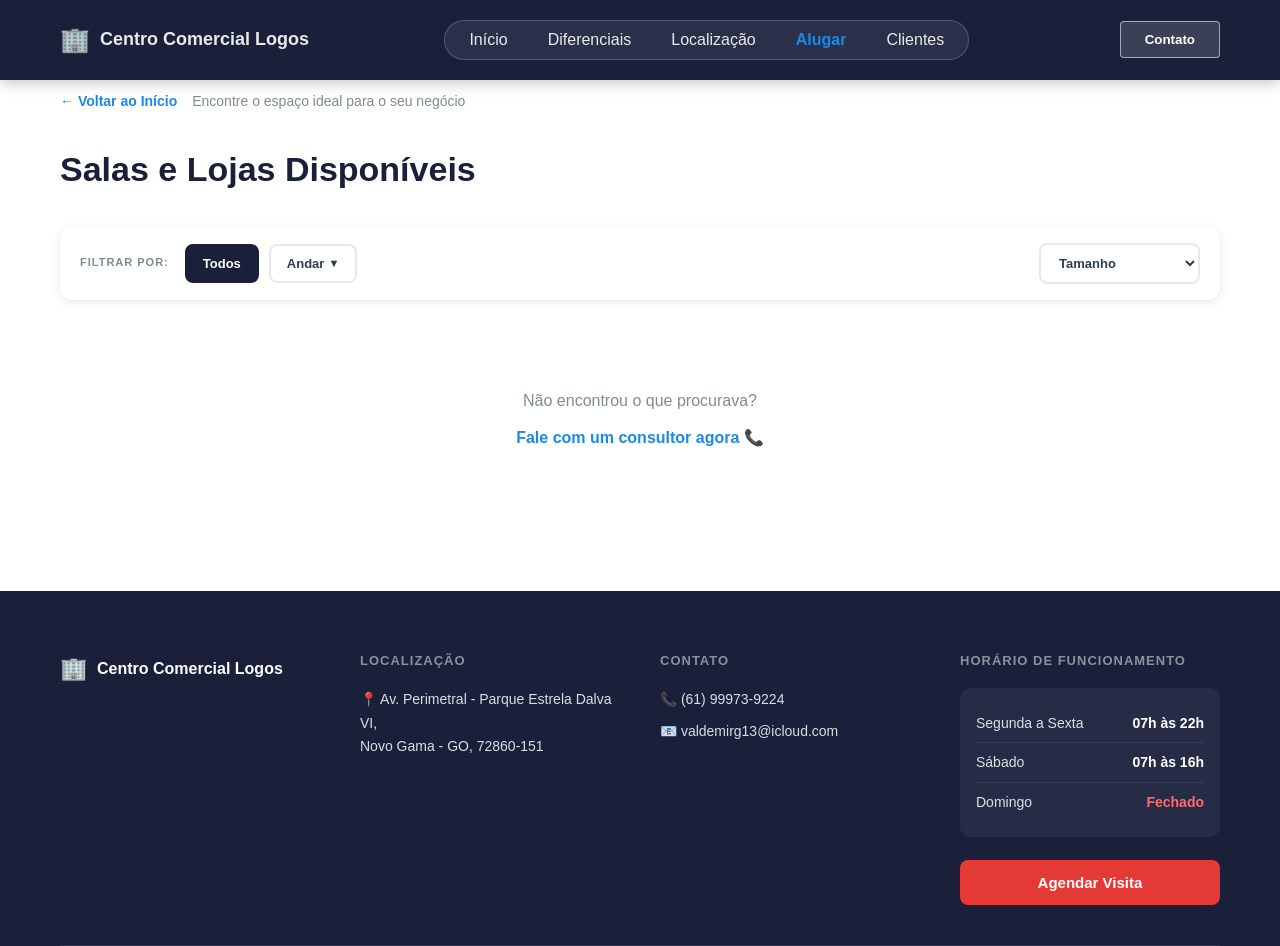
==== detalhes.html @ 190ef2c9 "Reestrutura repo para raiz, seguranca admin e deploy pipeline - Move site/ para raiz (compativel com" ====
<!DOCTYPE html>
<html lang="pt-BR">
<head>
    <meta charset="UTF-8">
    <meta name="viewport" content="width=device-width, initial-scale=1.0">
    <title>Centro Comercial Logos - Detalhes da Sala</title>
    <link rel="icon" href="favicon.svg" type="image/svg+xml">
    <link rel="alternate icon" href="favicon-32.png" type="image/png">
    <link rel="apple-touch-icon" href="favicon-180.png">
    <link rel="stylesheet" href="style-v2.css">
    <link rel="stylesheet" href="https://cdn.jsdelivr.net/npm/remixicon@3.5.0/fonts/remixicon.css" crossorigin="anonymous">
    <style>
    @media (max-width: 768px) {
        .header, .header.header-scrolled {
            background: #1A1F3A !important;
            box-shadow: 0 2px 12px rgba(0,0,0,.3) !important;
            padding: 13px 0 !important;
            backdrop-filter: none !important;
            -webkit-backdrop-filter: none !important;
        }
        .menu-toggle {
            -webkit-appearance: none !important;
            appearance: none !important;
            background: transparent !important;
            background-color: transparent !important;
            border: none !important;
            padding: 0 !important;
            outline: none !important;
            box-shadow: none !important;
        }
        .menu-toggle .bar { background-color: #fff !important; }
        .header .logo-text, .header .logo-icon, .header .admin-icon {
            color: #fff !important;
            text-shadow: none !important;
        }
        .nav .nav-list a { color: #2C3E50 !important; text-shadow: none !important; }
        .nav .mobile-nav-footer .btn-contato {
            background-color: #1A1F3A !important;
            border: none !important;
            color: #fff !important;
        }
    }
    </style>
</head>
<body class="page-salas">

    <header class="header">
        <div class="container">
            <div class="header-content">
                <a href="index.html" style="text-decoration:none;">
                    <div class="logo"><span class="logo-icon">🏢</span><span class="logo-text logo-desktop">Centro Comercial Logos</span>
                        <span class="logo-text logo-mobile">CCL</span></div>
                </a>
                <nav class="nav" id="nav-menu">
                    <div class="nav-pill">
                    <ul class="nav-list">
                        <li><a href="index.html">Início</a></li>
                        <li><a href="salas.html">Alugar</a></li>
                        <li><a href="clientes.html">Clientes</a></li>
                        <li class="mobile-only"><button class="btn-contato" onclick="abrirPopupContato()">Contato</button></li>
                    </ul>
                    </div>
                </nav>
                <div class="header-actions-mobile">
                    <a href="admin.php" class="admin-icon" title="Painel ADM"><i class="ri-user-line"></i></a>
                    <button class="btn-contato desktop-only" onclick="abrirPopupContato()">Contato</button>
                    <button class="menu-toggle" id="menu-toggle" aria-label="Abrir menu">
                        <span class="bar"></span><span class="bar"></span><span class="bar"></span>
                    </button>
                </div>
            </div>
        </div>
    </header>

    <div id="popup-contato" class="popup">
        <div class="popup-conteudo">
            <span class="fechar" onclick="fecharPopupContato()">&times;</span>
            <h2>Entre em Contato</h2>
            <p>Estamos à disposição para tirar suas dúvidas e agendar uma visita.</p>
            <div class="info-contato">
                <div class="item-contato">
                    <span class="icone">📞</span>
                    <div class="texto"><strong>Telefone</strong><span>(61) 99973-9224</span></div>
                </div>
                <div class="item-contato">
                    <span class="icone">✉️</span>
                    <div class="texto"><strong>E-mail</strong><span>valdemirg13@icloud.com</span></div>
                </div>
            </div>
        </div>
    </div>

    <section class="sala-detalhes">
        <div class="container">
            <a href="salas.html" class="sala-detalhes-voltar">← Voltar para Salas</a>

            <div class="sala-detalhes-container">
                <div class="sala-detalhes-header">
                    <!-- Galeria -->
                    <div class="sala-detalhes-galeria">
                        <div class="sala-detalhes-imagem-principal">
                            <img id="imagemPrincipal" src="fotos_predio/foto_predio_1.jpg" alt="Sala">
                        </div>
                        <div class="sala-detalhes-miniaturas">
                            <!-- Preenchido via JS -->
                        </div>
                    </div>

                    <!-- Info -->
                    <div class="sala-detalhes-info">
                        <h1 id="salaTitle">Carregando...</h1>
                        <span class="sala-detalhes-andar" id="salaAndar"></span>
                        <p class="sala-detalhes-descricao" id="salaDescricao"></p>
                        <div class="sala-detalhes-specs">
                            <!-- Preenchido via JS -->
                        </div>
                        <div class="sala-detalhes-cta">
                            <button class="btn btn-primary" onclick="abrirWhats()">💬 Falar no WhatsApp</button>
                        </div>
                    </div>
                </div>

                <!-- Sobre / Características / Facilidades -->
                <div class="sala-detalhes-bottom">
                    <h2>Sobre esta Sala</h2>
                    <p id="salaSobre" style="font-size:15px;color:#666;line-height:1.7;margin-bottom:30px;"></p>
                    <div class="sala-detalhes-grid">
                        <div>
                            <h3>Características Principais</h3>
                            <ul class="caracteristicas-lista">
                                <!-- Preenchido via JS -->
                            </ul>
                        </div>
                        <div>
                            <h3>Facilidades do Prédio</h3>
                            <ul class="facilidades-lista">
                                <!-- Preenchido via JS -->
                            </ul>
                        </div>
                    </div>
                </div>
            </div>
        </div>
    </section>

    <footer id="contato" class="footer">
        <div class="container">
            <div class="footer-content">
                <div class="footer-section">
                    <h3>🏢 Centro Comercial Logos</h3>
                    
                </div>
                <div class="footer-section">
                    <h4>Localização</h4>
                    <p>📍 Av. Perimetral - Parque Estrela Dalva VI, Novo Gama - GO, 72860-151</p>
                </div>
                <div class="footer-section">
                    <h4>Contato</h4>
                    <p>📞 (61) 99973-9224</p>
                    <p>📧 valdemirg13@icloud.com</p>
                </div>
                <div class="footer-section">
                    <h4>Horário de Funcionamento</h4>
                    <div class="horario-box">
                        <div class="horario-line"><span>Segunda a Sexta</span><span class="horario-time">07h às 22h</span></div>
                        <div class="horario-line"><span>Sábado</span><span class="horario-time">07h às 16h</span></div>
                        <div class="horario-line"><span>Domingo</span><span class="horario-time horario-closed">Fechado</span></div>
                    </div>
                    <button class="btn-fale-conosco" id="btnAgendarVisita">Agendar Visita</button>
                </div>
            </div>
            
            </div>
        </div>
    </footer>

    <div id="popup-agendar" class="popup">
        <div class="popup-conteudo">
            <span class="fechar" id="fecharPopup">&times;</span>
            <div class="agendar-header">
                <h2>📅 Agendar Visita</h2>
                <p>Escolha o melhor horário para conhecer nossas salas!</p>
            </div>
            <div class="horarios-disponiveis">
                <h3>Horários Disponíveis:</h3>
                <div class="horario-item"><strong>Segunda a Sexta:</strong> 12h às 14h</div>
                <div class="horario-item"><strong>Sábado:</strong> 8h às 17h</div>
                <div class="horario-item"><strong>Domingo:</strong> 8h às 18h</div>
            </div>
            <div class="agendar-whatsapp">
                <p>💬 Clique abaixo para agendar pelo WhatsApp:</p>
                <a href="https://wa.me/5561999739224?text=Olá!%20Gostaria%20de%20agendar%20uma%20visita%20ao%20Centro%20Comercial%20Logos." class="btn-whatsapp-agendar" target="_blank">
                    <span>📱 Agendar pelo WhatsApp</span>
                    <span>(61) 99973-9224</span>
                </a>
            </div>
            <div class="agendar-footer"><p>Nosso time irá confirmar o horário! 🏢</p></div>
        </div>
    </div>

    <!-- LIGHTBOX — visualização de imagem em tela cheia -->
    <div id="lightbox" class="lightbox" onclick="fecharLightbox(event)">
        <button class="lightbox-fechar" onclick="fecharLightbox()">&times;</button>
        <img id="lightbox-img" src="" alt="Imagem da sala">
    </div>

    <script src="detalhes-v2.js"></script>
</body>
</html>
---- style-v2.css ----
.sala-inativa-overlay {
    position: absolute;
    inset: 0;
    background: rgba(150,150,150,0.45);
    display: flex;
    align-items: center;
    justify-content: center;
    z-index: 2;
}

.badge-inativa {
    background: #757575;
    color: white;
    padding: 8px 20px;
    border-radius: 20px;
    font-weight: 800;
    font-size: 14px;
    letter-spacing: 1px;
}

@charset "UTF-8";

/* ===========================
   RESET E VARIÁVEIS
   =========================== */

* {
    margin: 0;
    padding: 0;
    box-sizing: border-box;
}

:root {
    --primary-color: rgb(30, 136, 229);
    --secondary-color: #1A1F3A;
    --light-bg: #F5F6FA;
    --text-dark: #2C3E50;
    --text-light: #7F8C8D;
    --border-color: #E8E8E8;
    --white: #FFFFFF;
    --shadow: 0 2px 10px rgba(0, 0, 0, 0.1);
    --shadow-lg: 0 10px 30px rgba(0, 0, 0, 0.15);
}

html { scroll-behavior: smooth; }

body {
    font-family: -apple-system, BlinkMacSystemFont, 'Segoe UI', Roboto, 'Helvetica Neue', Arial, sans-serif;
    color: var(--text-dark);
    background-color: var(--white);
    line-height: 1.6;
}

.container {
    max-width: 1200px;
    margin: 0 auto;
    padding: 0 20px;
}

/* ===========================
   HEADER / NAVEGAÇÃO
   =========================== */

.header {
    background-color: var(--white);
    padding: 20px 0;
    box-shadow: var(--shadow);
    position: sticky;
    top: 0;
    z-index: 200;
}

.header-content {
    display: flex;
    justify-content: space-between;
    align-items: center;
    position: relative;
}

.logo {
    display: flex;
    align-items: center;
    gap: 10px;
    font-weight: 700;
    font-size: 18px;
    color: var(--secondary-color);
}

.logo-icon { font-size: 24px; }

.nav-list {
    display: flex;
    list-style: none;
    gap: 40px;
    align-items: center;
}

.nav-list a {
    text-decoration: none;
    color: var(--text-dark);
    font-weight: 500;
    transition: color 0.3s ease;
}

.nav-list a:hover { color: var(--primary-color); }

.header-actions-mobile {
    display: flex;
    align-items: center;
    gap: 15px;
}

.admin-icon {
    color: var(--secondary-color);
    font-size: 22px;
    text-decoration: none;
    transition: color 0.3s;
}

.admin-icon:hover { color: var(--primary-color); }

.btn-contato {
    background-color: var(--secondary-color);
    color: var(--white);
    border: none;
    padding: 10px 24px;
    border-radius: 4px;
    cursor: pointer;
    font-weight: 600;
    transition: background-color 0.3s ease;
}

.btn-contato:hover { background-color: var(--primary-color); }

.menu-toggle, .mobile-only { display: none; }

/* ===========================
   MENU HAMBÚRGUER + OVERLAY
   =========================== */

.nav-overlay {
    display: none;
    position: fixed;
    top: 0;
    left: 0;
    width: 100%;
    height: 100%;
    background: rgba(0,0,0,0.5);
    z-index: 150;
}

.nav-overlay.active { display: block; }

/* ===========================
   RESPONSIVIDADE (MOBILE)
   =========================== */

@media (max-width: 768px) {
    .desktop-only { display: none !important; }
    .mobile-only { display: block; }

    .menu-toggle {
        display: flex;
        flex-direction: column;
        justify-content: space-between;
        width: 30px;
        height: 21px;
        background: transparent !important;
        background-color: transparent !important;
        border: none;
        cursor: pointer;
        z-index: 210;
        position: relative;
        -webkit-appearance: none;
        appearance: none;
        -webkit-tap-highlight-color: transparent;
        padding: 0;
        outline: none;
    }

    .menu-toggle .bar {
        width: 100%;
        height: 3px;
        background-color: #fff;
        border-radius: 10px;
        transition: all 0.3s ease;
        display: block;
    }

    .menu-toggle.active .bar:nth-child(1) { transform: translateY(9px) rotate(45deg); }
    .menu-toggle.active .bar:nth-child(2) { opacity: 0; }
    .menu-toggle.active .bar:nth-child(3) { transform: translateY(-9px) rotate(-45deg); }

    .nav {
        position: fixed;
        top: 0;
        right: -100%;
        width: 75%;
        max-width: 320px;
        height: 100vh;
        background-color: var(--white);
        box-shadow: -5px 0 15px rgba(0, 0, 0, 0.15);
        transition: right 0.3s ease;
        padding: 80px 30px 30px;
        z-index: 200;
        overflow-y: auto;
    }

    .nav.active { right: 0; }

    .nav-list {
        flex-direction: column;
        gap: 0;
        align-items: flex-start;
    }

    .nav-list li { width: 100%; }

    .nav-list a {
        font-size: 17px;
        display: block;
        padding: 14px 0;
        border-bottom: 1px solid var(--border-color);
        color: var(--text-dark);
    }

    .nav-list .btn-contato {
        width: 100%;
        margin-top: 20px;
        text-align: center;
    }
}

/* ===========================
   POPUP (CONTATO + AGENDAR)
   =========================== */

.popup {
    display: none;
    position: fixed;
    z-index: 9999;
    left: 0;
    top: 0;
    width: 100%;
    height: 100%;
    background-color: rgba(0,0,0,0.55);
    align-items: center;
    justify-content: center;
}

/* FIX CRÍTICO: .popup.active mostra o popup */
.popup.active {
    display: flex;
}

.popup-conteudo {
    background-color: white;
    padding: 35px;
    border-radius: 16px;
    width: 90%;
    max-width: 460px;
    box-shadow: 0 20px 60px rgba(0,0,0,0.25);
    position: relative;
    animation: popupSlideIn 0.3s ease-out;
}

@keyframes popupSlideIn {
    from { transform: translateY(-30px); opacity: 0; }
    to { transform: translateY(0); opacity: 1; }
}

.fechar {
    color: #aaa;
    position: absolute;
    right: 18px;
    top: 12px;
    font-size: 30px;
    cursor: pointer;
    line-height: 1;
    transition: color 0.2s;
}

.fechar:hover { color: #333; }

.popup-conteudo h2 {
    color: var(--secondary-color);
    margin-top: 0;
    margin-bottom: 10px;
    font-size: 22px;
    padding-right: 30px;
}

.popup-conteudo > p {
    color: #666;
    margin-bottom: 20px;
    line-height: 1.5;
    font-size: 14px;
}

.info-contato {
    display: flex;
    flex-direction: column;
    gap: 12px;
}

.item-contato {
    display: flex;
    align-items: center;
    padding: 14px 16px;
    background-color: #f7f8fa;
    border-radius: 10px;
    gap: 14px;
}

.icone { font-size: 24px; min-width: 36px; }

.texto strong {
    display: block;
    color: #333;
    font-size: 12px;
    margin-bottom: 3px;
    text-transform: uppercase;
    letter-spacing: 0.5px;
}

.texto span {
    color: var(--primary-color);
    font-size: 17px;
    font-weight: 600;
}

/* Popup Agendar */
#popup-agendar .popup-conteudo { max-width: 480px; }

.agendar-header { margin-bottom: 20px; padding-right: 30px; }
.agendar-header h2 { font-size: 22px; color: var(--secondary-color); margin-bottom: 5px; }
.agendar-header p { color: #666; font-size: 14px; margin: 0; }

.horarios-disponiveis { background: #f0f7ff; border-radius: 10px; padding: 16px; margin-bottom: 20px; }
.horarios-disponiveis h3 { font-size: 14px; color: var(--secondary-color); margin-bottom: 10px; text-transform: uppercase; letter-spacing: 0.5px; }

.horario-item {
    padding: 8px 0;
    border-bottom: 1px solid #dde8f5;
    font-size: 14px;
    color: #444;
}

.horario-item:last-child { border-bottom: none; }
.horario-item strong { color: var(--secondary-color); }

.agendar-whatsapp { margin-bottom: 16px; }
.agendar-whatsapp > p { font-size: 14px; color: #666; margin-bottom: 10px; }

.btn-whatsapp-agendar {
    display: flex;
    flex-direction: column;
    align-items: center;
    justify-content: center;
    gap: 4px;
    background: #25D366;
    color: white;
    padding: 16px 24px;
    border-radius: 12px;
    text-decoration: none;
    transition: background 0.3s, transform 0.2s;
    font-weight: 600;
}

.btn-whatsapp-agendar:hover { background: #1ebe5a; transform: translateY(-2px); }
.btn-whatsapp-agendar span:first-child { font-size: 16px; }
.btn-whatsapp-agendar span:last-child { font-size: 13px; opacity: 0.85; }

.agendar-footer p { font-size: 12px; color: #999; text-align: center; }

/* ===========================
   HERO SECTION
   =========================== */

.hero {
    position: relative;
    height: 600px;
    display: flex;
    align-items: center;
    overflow: hidden;
}

.hero-background {
    position: absolute;
    top: 0; left: 0; right: 0; bottom: 0;
    background: linear-gradient(135deg, #1A1F3A 0%, #2C3E50 50%, #34495E 100%);
    opacity: 0.97;
}

.hero-content {
    position: relative;
    z-index: 2;
    color: var(--white);
    max-width: 620px;
    animation: slideInUp 0.8s ease-out;
}

.hero-badge {
    display: inline-block;
    background-color: var(--primary-color);
    color: #fff;
    padding: 8px 16px;
    border-radius: 20px;
    font-size: 12px;
    font-weight: 600;
    letter-spacing: 1px;
    margin-bottom: 20px;
}

.hero-title {
    font-size: 48px;
    font-weight: 700;
    line-height: 1.2;
    margin-bottom: 20px;
}

.hero-description {
    font-size: 16px;
    line-height: 1.8;
    margin-bottom: 30px;
    color: rgba(255,255,255,0.88);
}

.hero-buttons { display: flex; gap: 20px; flex-wrap: wrap; }

@media (max-width: 768px) {
    .hero { height: auto; min-height: 500px; padding: 80px 0; }
    .hero-title { font-size: 32px; }
    .hero-buttons { flex-direction: column; }
}

/* ===========================
   BOTÕES
   =========================== */

.btn {
    padding: 14px 32px;
    border: none;
    border-radius: 6px;
    font-weight: 600;
    cursor: pointer;
    transition: all 0.3s ease;
    font-size: 15px;
}

.btn-primary {
    background-color: var(--primary-color);
    color: var(--white);
}

.btn-primary:hover {
    background-color: #1565c0;
    transform: translateY(-2px);
    box-shadow: var(--shadow-lg);
}

.btn-secondary {
    background-color: transparent;
    color: var(--white);
    border: 2px solid var(--white);
}

.btn-secondary:hover {
    background-color: var(--white);
    color: var(--secondary-color);
}

/* ===========================
   SEÇÕES
   =========================== */

section { padding: 80px 0; }

.section-header {
    text-align: center;
    margin-bottom: 60px;
}

.section-badge {
    display: inline-block;
    background-color: var(--light-bg);
    color: var(--primary-color);
    padding: 8px 16px;
    border-radius: 20px;
    font-size: 12px;
    font-weight: 600;
    letter-spacing: 1px;
    margin-bottom: 20px;
}

.section-header h2 {
    font-size: 36px;
    font-weight: 700;
    margin-bottom: 15px;
    color: var(--secondary-color);
}

.section-header p {
    font-size: 16px;
    color: var(--text-light);
    max-width: 600px;
    margin: 0 auto 20px;
}

/* ===========================
   DIFERENCIAIS / CARDS
   =========================== */

.diferenciais { background-color: var(--light-bg); }

.cards-grid {
    display: grid;
    grid-template-columns: repeat(auto-fit, minmax(240px, 1fr));
    gap: 30px;
}

.card {
    background-color: var(--white);
    padding: 30px;
    border-radius: 10px;
    box-shadow: var(--shadow);
    transition: all 0.3s ease;
    text-align: center;
}

.card:hover { transform: translateY(-8px); box-shadow: var(--shadow-lg); }
.card-icon { font-size: 42px; margin-bottom: 18px; }
.card h3 { font-size: 17px; font-weight: 700; margin-bottom: 12px; color: var(--secondary-color); }
.card p { font-size: 14px; color: var(--text-light); line-height: 1.6; }

/* ===========================
   PRÉDIO SHOWCASE / GALERIA
   =========================== */

.predio-showcase { background-color: var(--white); }

.predio-content {
    display: grid;
    grid-template-columns: 1fr 1fr;
    gap: 50px;
    align-items: start;
}

.predio-gallery {
    position: sticky;
    top: 90px;
}

/* Container da galeria principal */
.gallery-main {
    width: 100%;
    border-radius: 12px;
    overflow: hidden;
    /* SEM background escuro — sem barras pretas */
    background: transparent;
    box-shadow: var(--shadow-lg);
    margin-bottom: 12px;
    /* SEM aspect-ratio fixo nem position:relative nem min-height */
    /* Cada mídia define sua própria altura naturalmente */
}

/* Vídeo: flui naturalmente, sem corte, sem barra preta */
.gallery-main video {
    width: 100%;
    height: auto;
    max-height: 520px;
    display: block;
    /* Sem object-fit — mostra o vídeo completo na proporção original */
}

/* Imagem: proporção 16:9 com cover */
.gallery-main img {
    width: 100%;
    aspect-ratio: 16 / 9;
    object-fit: cover;
    display: block;
}

/* ====================================================
   THUMBNAILS — grid que preenche toda a largura
   sem espaços em branco no mobile
   ==================================================== */
.gallery-thumbnails {
    display: grid;
    grid-template-columns: repeat(auto-fill, minmax(68px, 1fr));
    gap: 6px;
    margin-top: 8px;
}

.gallery-thumbnails img,
.gallery-thumbnails .thumb-video-wrap {
    width: 100%;
    height: 52px;
    object-fit: cover;
    border-radius: 6px;
    cursor: pointer;
    border: 2px solid transparent;
    transition: all 0.2s;
}

.gallery-thumbnails img:hover { border-color: var(--primary-color); opacity: 0.9; }
.gallery-thumbnails img.active { border-color: var(--primary-color); opacity: 1; }

.thumb-video-wrap {
    position: relative;
    display: flex;
    align-items: center;
    justify-content: center;
    background: #222;
    overflow: hidden;
    cursor: pointer;
    border-radius: 6px;
}

.thumb-play-icon {
    position: absolute;
    color: white;
    font-size: 18px;
    text-shadow: 0 0 8px rgba(0,0,0,0.8);
    z-index: 2;
    pointer-events: none;
}

.predio-info h3 {
    font-size: 26px;
    font-weight: 700;
    margin-bottom: 15px;
    color: var(--secondary-color);
}

.predio-info > p {
    font-size: 15px;
    color: var(--text-light);
    line-height: 1.7;
    margin-bottom: 30px;
}

.predio-features { display: flex; flex-direction: column; gap: 24px; }

.feature-item {
    display: flex;
    gap: 18px;
    align-items: flex-start;
}

.feature-icon { font-size: 36px; flex-shrink: 0; }

.feature-item h4 {
    font-size: 16px;
    font-weight: 700;
    color: var(--secondary-color);
    margin-bottom: 4px;
}

.feature-item p { font-size: 14px; color: var(--text-light); line-height: 1.5; }

@media (max-width: 768px) {
    .predio-content { grid-template-columns: 1fr; }
    .predio-gallery { position: static; }
}

/* ===========================
   LOCALIZAÇÃO
   =========================== */

.localizacao { background-color: var(--light-bg); }

.localizacao-content {
    display: grid;
    grid-template-columns: 1fr 1.3fr;
    gap: 50px;
    align-items: center;
}

.localizacao-text h2 {
    font-size: 32px;
    font-weight: 700;
    margin-bottom: 15px;
    color: var(--secondary-color);
}

.localizacao-text > p {
    font-size: 15px;
    color: var(--text-light);
    margin-bottom: 20px;
    line-height: 1.6;
}

.localizacao-buttons {
    display: flex;
    gap: 12px;
    flex-wrap: wrap;
    margin-top: 20px;
}

.btn-map-link {
    display: inline-flex;
    align-items: center;
    justify-content: center;
    gap: 6px;
    background: var(--white);
    border: 2px solid var(--border-color);
    padding: 10px 18px;
    border-radius: 8px;
    color: var(--text-dark);
    text-decoration: none;
    font-size: 15px;
    font-weight: 600;
    transition: all 0.25s;
    flex: 1 1 auto;
    min-width: 130px;
    text-align: center;
}

.btn-map-link:hover { border-color: var(--primary-color); color: var(--primary-color); }

@media (max-width: 600px) {
    .localizacao-buttons {
        flex-direction: column;
        gap: 10px;
        align-items: stretch;
    }
    .btn-map-link {
        width: 100%;
        min-width: unset;
        justify-content: center;
        padding: 14px 18px;
        font-size: 15px;
    }
}

.localizacao-map iframe {
    width: 100%;
    border-radius: 12px;
    box-shadow: var(--shadow);
}

@media (max-width: 768px) {
    .localizacao-content { grid-template-columns: 1fr; gap: 30px; }
}

/* ===========================
   POR QUE ESCOLHER
   =========================== */

.por-que-escolher { background: var(--white); }

.features-grid {
    display: grid;
    grid-template-columns: repeat(auto-fit, minmax(260px, 1fr));
    gap: 30px;
}

.feature-card {
    background: var(--light-bg);
    padding: 30px;
    border-radius: 12px;
    text-align: center;
    transition: all 0.3s;
}

.feature-card:hover { transform: translateY(-6px); box-shadow: var(--shadow); }

.feature-card .feature-icon {
    width: 64px;
    height: 64px;
    background: white;
    border-radius: 16px;
    display: flex;
    align-items: center;
    justify-content: center;
    margin: 0 auto 20px;
    font-size: 28px;
    color: var(--primary-color);
    box-shadow: var(--shadow);
}

.feature-card h3 { font-size: 17px; font-weight: 700; margin-bottom: 10px; color: var(--secondary-color); }
.feature-card p { font-size: 14px; color: var(--text-light); line-height: 1.6; }

/* ===========================
   FAQ
   =========================== */

.faq { background: var(--light-bg); }

.faq-container {
    max-width: 780px;
    margin: 0 auto;
    display: flex;
    flex-direction: column;
    gap: 14px;
}

.faq-item {
    background: var(--white);
    border-radius: 10px;
    overflow: hidden;
    box-shadow: var(--shadow);
}

.faq-question {
    width: 100%;
    padding: 20px 24px;
    background: none;
    border: none;
    text-align: left;
    cursor: pointer;
    display: flex;
    justify-content: space-between;
    align-items: center;
    font-size: 15px;
    font-weight: 600;
    color: var(--secondary-color);
    gap: 15px;
    transition: background 0.2s;
}

.faq-question:hover { background: var(--light-bg); }

.faq-icon {
    font-size: 22px;
    font-weight: 300;
    flex-shrink: 0;
    transition: transform 0.3s;
    color: var(--primary-color);
}

.faq-item.ativo .faq-icon { transform: rotate(45deg); }

.faq-answer {
    max-height: 0;
    overflow: hidden;
    transition: max-height 0.35s ease, padding 0.3s;
}

.faq-item.ativo .faq-answer {
    max-height: 300px;
}

.faq-answer p {
    padding: 0 24px 22px;
    font-size: 14px;
    color: var(--text-light);
    line-height: 1.7;
}

/* ===========================
   FOOTER
   =========================== */

.footer {
    background: var(--secondary-color);
    color: rgba(255,255,255,0.85);
    padding: 60px 0 0;
}

.footer-content {
    display: grid;
    grid-template-columns: repeat(auto-fit, minmax(200px, 1fr));
    gap: 40px;
    padding-bottom: 40px;
    border-bottom: 1px solid rgba(255,255,255,0.1);
}

.footer-section h3 {
    font-size: 18px;
    color: white;
    margin-bottom: 10px;
}

.footer-section h4 {
    font-size: 13px;
    text-transform: uppercase;
    letter-spacing: 1px;
    color: rgba(255,255,255,0.5);
    margin-bottom: 16px;
}

.footer-section p {
    font-size: 14px;
    line-height: 1.7;
    margin-bottom: 8px;
}

.horario-box {
    background: rgba(255,255,255,0.06);
    border-radius: 10px;
    padding: 16px;
    margin-bottom: 18px;
}

.horario-line {
    display: flex;
    justify-content: space-between;
    padding: 8px 0;
    border-bottom: 1px solid rgba(255,255,255,0.08);
    font-size: 14px;
}

.horario-line:last-child { border-bottom: none; }
.horario-time { font-weight: 700; color: white; }
.horario-closed { color: #ff6b6b; }

.btn-fale-conosco {
    background: #e53935;
    color: white;
    border: none;
    padding: 14px 24px;
    border-radius: 8px;
    font-weight: 700;
    cursor: pointer;
    width: 100%;
    font-size: 15px;
    transition: background 0.3s, transform 0.2s;
    margin-top: 5px;
}

.btn-fale-conosco:hover {
    background: #b71c1c;
    transform: translateY(-2px);
}

.footer-bottom {
    padding: 24px 0;
    display: flex;
    justify-content: space-between;
    align-items: center;
    flex-wrap: wrap;
    gap: 12px;
    font-size: 13px;
    color: rgba(255,255,255,0.4);
}

.footer-links-bottom { display: flex; gap: 20px; }
.footer-links-bottom a { color: rgba(255,255,255,0.4); text-decoration: none; transition: color 0.2s; }
.footer-links-bottom a:hover { color: rgba(255,255,255,0.8); }

@media (max-width: 768px) {
    .footer-content { grid-template-columns: 1fr; gap: 30px; }
    .footer-bottom { flex-direction: column; text-align: center; }
}

/* ===========================
   PÁGINA DE SALAS
   =========================== */

.portal-unidades { padding: 50px 0 80px; }

.breadcrumb {
    display: flex;
    align-items: center;
    gap: 15px;
    margin-bottom: 30px;
    flex-wrap: wrap;
}

.breadcrumb a {
    color: var(--primary-color);
    text-decoration: none;
    font-weight: 600;
    font-size: 14px;
    transition: color 0.2s;
}

.breadcrumb a:hover { color: #1565c0; }

.breadcrumb-text { color: var(--text-light); font-size: 14px; }

.portal-unidades .section-header {
    text-align: left;
    margin-bottom: 30px;
}

.portal-unidades .section-header h1 {
    font-size: 34px;
    font-weight: 700;
    color: var(--secondary-color);
    margin-bottom: 10px;
}

.portal-unidades .section-header p {
    font-size: 15px;
    color: var(--text-light);
    margin: 0;
    text-align: left;
}

/* Filtros */
.filtros-container {
    display: flex;
    align-items: center;
    gap: 16px;
    margin-bottom: 28px;
    background: var(--white);
    padding: 16px 20px;
    border-radius: 12px;
    box-shadow: var(--shadow);
}

.filtro-label {
    font-size: 11px;
    font-weight: 800;
    color: var(--text-light);
    letter-spacing: 1px;
    white-space: nowrap;
    flex-shrink: 0;
}

.filtros-wrapper {
    display: flex;
    align-items: center;
    gap: 10px;
    flex: 1;
}

.filtros-andar {
    display: flex;
    align-items: center;
    gap: 10px;
}

.filtro-tamanho {
    margin-left: auto;
}

.filtro-btn {
    padding: 10px 16px;
    border: 2px solid var(--border-color);
    border-radius: 8px;
    background: var(--white);
    color: var(--text-dark);
    font-size: 13px;
    font-weight: 600;
    cursor: pointer;
    transition: all 0.2s;
    white-space: nowrap;
    display: flex;
    align-items: center;
    gap: 4px;
}

.filtro-btn:hover { border-color: var(--primary-color); color: var(--primary-color); }
.filtro-btn.filtro-ativo { background: var(--primary-color); color: white; border-color: var(--primary-color); }

.filtro-dropdown { position: relative; }

.dropdown-menu {
    display: none;
    position: absolute;
    top: calc(100% + 8px);
    left: 0;
    background: white;
    border: 1px solid var(--border-color);
    border-radius: 10px;
    box-shadow: var(--shadow-lg);
    min-width: 180px;
    z-index: 50;
    overflow: hidden;
}

.dropdown-menu.open { display: block; }

.dropdown-item {
    display: block;
    width: 100%;
    padding: 12px 18px;
    background: none;
    border: none;
    text-align: left;
    font-size: 14px;
    cursor: pointer;
    color: var(--text-dark);
    transition: background 0.15s;
}

.dropdown-item:hover { background: var(--light-bg); }

.dropdown-arrow { font-size: 11px; }

.select-tamanho {
    padding: 10px 14px;
    border: 2px solid var(--border-color);
    border-radius: 8px;
    font-size: 13px;
    font-weight: 600;
    color: var(--text-dark);
    background: var(--white);
    cursor: pointer;
    transition: border-color 0.2s;
    min-width: 150px;
}

.select-tamanho:focus { outline: none; border-color: var(--primary-color); }

/* FILTROS — MOBILE */
@media (max-width: 600px) {
    .filtros-container {
        flex-direction: column;
        align-items: stretch;
        gap: 10px;
        padding: 16px;
    }

    .filtros-wrapper {
        flex-direction: column;
        gap: 10px;
    }

    .filtros-andar {
        flex-direction: column;
        gap: 8px;
    }

    .filtro-tamanho {
        margin-left: 0;
    }

    .filtro-btn {
        width: 100%;
        justify-content: center;
        padding: 12px 16px;
        font-size: 14px;
    }

    .filtro-dropdown {
        width: 100%;
    }

    .filtro-dropdown > .filtro-btn {
        width: 100%;
        justify-content: space-between;
    }

    .dropdown-menu {
        width: 100%;
        left: 0;
        right: 0;
    }

    .select-tamanho {
        width: 100%;
        min-width: unset;
        font-size: 14px;
        padding: 12px 14px;
    }
}

/* Grid de Salas */
.salas-grid {
    display: grid;
    grid-template-columns: repeat(auto-fill, minmax(300px, 1fr));
    gap: 28px;
}

.sala-card {
    background: var(--white);
    border-radius: 14px;
    overflow: hidden;
    box-shadow: var(--shadow);
    transition: all 0.3s;
    animation: fadeIn 0.5s ease-out both;
}

.sala-card:hover { transform: translateY(-6px); box-shadow: var(--shadow-lg); }

@keyframes fadeIn {
    from { opacity: 0; transform: translateY(20px); }
    to { opacity: 1; transform: translateY(0); }
}

.sala-image {
    position: relative;
    height: 210px;
    overflow: hidden;
}

.sala-image img {
    width: 100%;
    height: 100%;
    object-fit: cover;
    transition: transform 0.4s;
}

.sala-card:hover .sala-image img { transform: scale(1.05); }

.sala-alugada-overlay {
    position: absolute;
    inset: 0;
    background: rgba(0,0,0,0.5);
    display: flex;
    align-items: center;
    justify-content: center;
    z-index: 2;
}

.badge-alugada {
    background: #f44336;
    color: white;
    padding: 8px 20px;
    border-radius: 20px;
    font-weight: 800;
    font-size: 14px;
    letter-spacing: 1px;
}

.sala-badge {
    position: absolute;
    top: 14px;
    left: 14px;
    padding: 5px 12px;
    border-radius: 20px;
    font-size: 11px;
    font-weight: 700;
    letter-spacing: 0.5px;
    color: white;
    z-index: 3;
}

.sala-badge.terreo { background: #2196F3; }
.sala-badge.primeiro { background: #9C27B0; }
.sala-badge.segundo { background: #FF9800; }
.sala-badge.subsolo { background: #607D8B; }
.sala-badge.destaque { background: var(--primary-color); }
.sala-badge.inativa { background: #9E9E9E; }

.sala-content { padding: 22px; }
.sala-titulo { font-size: 18px; font-weight: 700; color: var(--secondary-color); margin-bottom: 8px; }
.sala-descricao { font-size: 13px; color: var(--text-light); line-height: 1.6; margin-bottom: 16px; display: -webkit-box; -webkit-line-clamp: 3; -webkit-box-orient: vertical; overflow: hidden; }

.sala-features { display: flex; gap: 16px; margin-bottom: 18px; flex-wrap: wrap; }

.sala-feature {
    display: flex;
    align-items: center;
    gap: 6px;
    font-size: 13px;
    color: var(--text-light);
}

.sala-feature-icon { font-size: 16px; }

.sala-btn {
    width: 100%;
    padding: 12px;
    background: var(--primary-color);
    color: white;
    border: none;
    border-radius: 8px;
    font-weight: 700;
    cursor: pointer;
    font-size: 14px;
    transition: background 0.3s;
}

.sala-btn:hover { background: #1565c0; }

/* ===========================
   SALA DESTAQUE
   =========================== */
.sala-card.em-destaque {
    border: 2px solid #FFB300;
    box-shadow: 0 4px 20px rgba(255,179,0,0.25);
}

.sala-card.em-destaque:hover {
    box-shadow: 0 10px 36px rgba(255,179,0,0.35);
}

.badge-destaque-card {
    position: absolute;
    top: 14px;
    right: 14px;
    background: #FFB300;
    color: #1A1F3A;
    padding: 4px 10px;
    border-radius: 20px;
    font-size: 11px;
    font-weight: 800;
    letter-spacing: 0.5px;
    z-index: 3;
    display: flex;
    align-items: center;
    gap: 3px;
}



.nao-encontrado {
    text-align: center;
    padding: 60px 20px;
    color: var(--text-light);
    font-size: 16px;
}

.link-consultor {
    display: inline-block;
    margin-top: 12px;
    color: var(--primary-color);
    font-weight: 700;
    text-decoration: none;
}

/* ===========================
   PÁGINA DE DETALHES
   =========================== */

.sala-detalhes { padding: 50px 0 80px; }

.sala-detalhes-voltar {
    display: inline-block;
    color: var(--primary-color);
    text-decoration: none;
    font-weight: 600;
    font-size: 14px;
    margin-bottom: 30px;
    transition: color 0.2s;
}

.sala-detalhes-voltar:hover { color: #1565c0; }

.sala-detalhes-container {
    background: var(--white);
    border-radius: 16px;
    overflow: hidden;
    box-shadow: var(--shadow-lg);
}

.sala-detalhes-header {
    display: grid;
    grid-template-columns: 1.1fr 1fr;
    gap: 0;
}

.sala-detalhes-galeria { padding: 30px; background: #f9f9f9; }

.sala-detalhes-imagem-principal {
    width: 100%;
    height: 340px;
    border-radius: 10px;
    overflow: hidden;
    margin-bottom: 12px;
    background: #eee;
}

.sala-detalhes-imagem-principal img {
    width: 100%;
    height: 100%;
    object-fit: cover;
    cursor: zoom-in;
    transition: transform 0.4s;
}

.sala-detalhes-imagem-principal img:hover { transform: scale(1.03); }

.sala-detalhes-miniaturas {
    display: flex;
    gap: 8px;
    flex-wrap: wrap;
}

.sala-detalhes-miniatura {
    width: 70px;
    height: 52px;
    object-fit: cover;
    border-radius: 6px;
    cursor: pointer;
    border: 2px solid transparent;
    transition: all 0.2s;
}

.sala-detalhes-miniatura:hover { border-color: var(--primary-color); opacity: 0.8; }
.sala-detalhes-miniatura.active { border-color: var(--primary-color); }

.sala-detalhes-info { padding: 36px 30px; }

.sala-detalhes-info h1 {
    font-size: 26px;
    font-weight: 700;
    color: var(--secondary-color);
    margin-bottom: 10px;
}

.sala-detalhes-andar {
    display: inline-block;
    background: var(--primary-color);
    color: white;
    padding: 4px 14px;
    border-radius: 20px;
    font-size: 12px;
    font-weight: 700;
    letter-spacing: 0.5px;
    margin-bottom: 18px;
}

.sala-detalhes-descricao {
    font-size: 14px;
    color: var(--text-light);
    line-height: 1.7;
    margin-bottom: 24px;
}

.sala-detalhes-specs {
    display: grid;
    grid-template-columns: 1fr 1fr;
    gap: 14px;
    margin-bottom: 24px;
}

.spec-item {
    display: flex;
    align-items: flex-start;
    gap: 12px;
    background: var(--light-bg);
    padding: 12px;
    border-radius: 8px;
}

.spec-icon { font-size: 22px; flex-shrink: 0; }

.spec-info h4 {
    font-size: 11px;
    text-transform: uppercase;
    letter-spacing: 0.5px;
    color: var(--text-light);
    margin-bottom: 2px;
}

.spec-info p { font-size: 13px; font-weight: 600; color: var(--secondary-color); }

.sala-detalhes-cta { display: flex; gap: 12px; flex-wrap: wrap; }

.sala-detalhes-bottom {
    padding: 36px 30px;
    border-top: 1px solid var(--border-color);
}

.sala-detalhes-bottom h2 {
    font-size: 22px;
    font-weight: 700;
    color: var(--secondary-color);
    margin-bottom: 25px;
}

.sala-detalhes-grid {
    display: grid;
    grid-template-columns: 1fr 1fr;
    gap: 40px;
}

.sala-detalhes-grid h3 {
    font-size: 16px;
    font-weight: 700;
    color: var(--secondary-color);
    margin-bottom: 14px;
}

.caracteristicas-lista, .facilidades-lista { list-style: none; padding: 0; }

.caracteristicas-lista li, .facilidades-lista li {
    padding: 10px 0;
    border-bottom: 1px solid var(--border-color);
    color: var(--text-light);
    font-size: 14px;
    line-height: 1.5;
}

.caracteristicas-lista li:last-child,
.facilidades-lista li:last-child { border-bottom: none; }

@media (max-width: 900px) {
    .sala-detalhes-header { grid-template-columns: 1fr; }
    .sala-detalhes-specs { grid-template-columns: 1fr 1fr; }
    .sala-detalhes-grid { grid-template-columns: 1fr; gap: 20px; }
}

@media (max-width: 768px) {
    .salas-grid { grid-template-columns: 1fr; }
    .sala-detalhes-specs { grid-template-columns: 1fr 1fr; }
}

/* ===========================
   ANIMAÇÕES
   =========================== */

@keyframes slideInUp {
    from { transform: translateY(30px); opacity: 0; }
    to { transform: translateY(0); opacity: 1; }
}

@keyframes fadeInDown {
    from { transform: translateY(-20px); opacity: 0; }
    to { transform: translateY(0); opacity: 1; }
}

@keyframes fadeInUp {
    from { transform: translateY(20px); opacity: 0; }
    to { transform: translateY(0); opacity: 1; }
}

/* ═══════════════════════════════════════════════════════════════
   NOVOS ESTILOS v15 — todas as alterações pedidas
   ═══════════════════════════════════════════════════════════════ */

/* ── Logo desktop / mobile ── */
.logo-desktop { display: inline; }
.logo-mobile  { display: none; }
@media (max-width: 480px) {
    .logo-desktop { display: none; }
    .logo-mobile  { display: inline; }
}
.logo-link { text-decoration: none; }

/* ── Link ativo no menu ── */
.nav-ativo { color: var(--primary-color) !important; font-weight: 700 !important; }

/* ── NAV PILL — cápsula envolvendo links (desktop) ── */
@media (min-width: 769px) {
    .nav-pill {
        background: rgba(255,255,255,0.10);
        border: 1.5px solid rgba(255,255,255,0.30);
        border-radius: 999px;
        padding: 6px 24px;
        backdrop-filter: blur(8px);
        -webkit-backdrop-filter: blur(8px);
        transition: background 0.3s, border-color 0.3s;
    }
    /* Quando o header fica sólido, a cápsula fica mais discreta */
    .header-scrolled .nav-pill {
        background: transparent;
        border-color: rgba(44,62,80,0.18);
    }
    .header-scrolled .nav-pill .nav-list a { color: var(--text-dark); }
    .header-scrolled .nav-pill .nav-list a:hover { color: var(--primary-color); }
}
@media (max-width: 768px) {
    .nav-pill { display: contents; }
}
.mobile-nav-footer { display: none; }
@media (max-width: 768px) {
    .mobile-nav-footer { display: block; padding: 20px 0 0; border-top: 1px solid #eee; margin-top: 20px; }
}

/* ── HEADER — fixo, comportamento diferenciado por página ── */
.header {
    position: fixed;
    top: 0; left: 0; right: 0;
    z-index: 200;
    transition: background 0.35s ease, box-shadow 0.35s ease, padding 0.25s ease;
}

/* HOME: transparente no topo — APENAS DESKTOP (mobile sempre escuro via regra abaixo) */
@media (min-width: 769px) {
    .page-home .header { background: transparent; padding: 18px 0; }
    .page-home .header:not(.header-scrolled) .logo,
    .page-home .header:not(.header-scrolled) .logo-text,
    .page-home .header:not(.header-scrolled) .admin-icon {
        color: #fff;
        text-shadow: 0 1px 6px rgba(0,0,0,0.5);
    }
    .page-home .header:not(.header-scrolled) .nav-list a {
        color: rgba(255,255,255,0.92);
        text-shadow: 0 1px 6px rgba(0,0,0,0.4);
    }
    .page-home .header:not(.header-scrolled) .nav-list a:hover { color: #93c5fd; }
    .page-home .header:not(.header-scrolled) .btn-contato {
        background: rgba(255,255,255,0.15);
        border: 1.5px solid rgba(255,255,255,0.65);
        color: #fff;
    }
    .page-home .header:not(.header-scrolled) .btn-contato:hover {
        background: rgba(255,255,255,0.9);
        color: var(--secondary-color);
    }
}

/* Quando rola — sólido e branco (home + outras) */
.header.header-scrolled {
    background: rgba(255,255,255,0.97) !important;
    box-shadow: 0 2px 20px rgba(0,0,0,0.10) !important;
    backdrop-filter: blur(10px) !important;
    -webkit-backdrop-filter: blur(10px) !important;
    padding: 12px 0 !important;
}
.header.header-scrolled .logo,
.header.header-scrolled .logo-text { color: var(--secondary-color) !important; text-shadow: none !important; }
.header.header-scrolled .admin-icon { color: var(--secondary-color) !important; text-shadow: none !important; }
.header.header-scrolled .nav-list a { color: var(--text-dark) !important; text-shadow: none !important; }
.header.header-scrolled .nav-list a:hover { color: var(--primary-color) !important; }
.header.header-scrolled .btn-contato {
    background: var(--secondary-color) !important;
    border: none !important;
    color: #fff !important;
}

/* Outras páginas — header sempre sólido (escuro) */
.page-salas .header,
.page-detalhes .header {
    background: var(--secondary-color);
    box-shadow: 0 2px 14px rgba(0,0,0,0.25);
}
/* Cores de texto do header escuro — APENAS DESKTOP (mobile usa regras próprias) */
@media (min-width: 769px) {
    .page-salas .header .logo,
    .page-salas .header .logo-text,
    .page-salas .header .admin-icon,
    .page-salas .header .nav-list a,
    .page-detalhes .header .logo,
    .page-detalhes .header .logo-text,
    .page-detalhes .header .admin-icon,
    .page-detalhes .header .nav-list a { color: rgba(255,255,255,0.90); text-shadow: none; }
    .page-salas .header .nav-list a:hover,
    .page-detalhes .header .nav-list a:hover { color: #93c5fd; }
}
.page-salas .header .nav-pill,
.page-detalhes .header .nav-pill {
    border-color: rgba(255,255,255,0.20);
    background: rgba(255,255,255,0.08);
}
/* Botão Contato visível no header escuro */
.page-salas .header .btn-contato,
.page-detalhes .header .btn-contato {
    background: rgba(255,255,255,0.15);
    border: 1.5px solid rgba(255,255,255,0.55);
    color: #fff;
}
.page-salas .header .btn-contato:hover,
.page-detalhes .header .btn-contato:hover {
    background: rgba(255,255,255,0.90);
    color: var(--secondary-color);
}

/* MOBILE: header sempre sólido (escuro) independente da página e do scroll */
@media (max-width: 768px) {
    .header,
    .header.header-scrolled {
        background: var(--secondary-color) !important;
        box-shadow: 0 2px 12px rgba(0,0,0,0.3) !important;
        padding: 13px 0 !important;
        backdrop-filter: none !important;
        -webkit-backdrop-filter: none !important;
    }
    .logo, .logo-text, .admin-icon, .nav-list a, .btn-contato {
        text-shadow: none !important;
    }
    /* Logo e ícone admin sempre brancos sobre header escuro */
    .header .logo-text,
    .header .logo-icon,
    .header .admin-icon {
        color: #fff !important;
        text-shadow: none !important;
    }
    /* Painel lateral tem fundo branco — links sempre escuros e visíveis */
    .nav .nav-list a {
        color: var(--text-dark) !important;
        text-shadow: none !important;
    }
    /* Botão Contato dentro do painel: fundo escuro, texto branco */
    .nav .mobile-nav-footer .btn-contato {
        background-color: var(--secondary-color) !important;
        border: none !important;
        color: #fff !important;
    }
    /* Barras do hamburguer sempre brancas sobre header escuro */
    .menu-toggle .bar,
    .header-scrolled .menu-toggle .bar {
        background-color: #fff !important;
    }
}

/* Compensar header fixo nas páginas internas */
@media (min-width: 769px) {
    .page-salas .portal-unidades,
    .page-salas .clientes-page-grid > * { padding-top: 0; }
    .page-salas .portal-unidades { padding-top: 90px; }
    .page-salas .sala-detalhes,
    .page-detalhes .sala-detalhes { padding-top: 100px; }
}
@media (max-width: 768px) {
    .page-salas .portal-unidades { padding-top: 80px; }
    .page-salas .sala-detalhes,
    .page-detalhes .sala-detalhes { padding-top: 80px; }
}

/* ── HERO — vídeo fullscreen perfeito ── */
.hero {
    position: relative;
    width: 100%;
    height: 100vh;
    min-height: 560px;
    max-height: 960px;
    overflow: hidden;
    background: #050d18;
}

.hero-video-wrap {
    position: absolute;
    inset: 0;
    z-index: 0;
    overflow: hidden;
}
/* O vídeo vai ocupar 100% sem corte */
.hero-video-wrap video {
    position: absolute;
    top: 0; left: 0;
    width: 100%;
    height: 100%;
    object-fit: cover;
    object-position: center center;
    display: block;
    pointer-events: none;
}
.hero-video-placeholder {
    position: absolute;
    inset: 0;
    background: linear-gradient(135deg, #050d18 0%, #0c1c36 60%, #1a2a50 100%);
}

/* Overlay gradiente: mais escuro na esquerda (onde fica o texto) */
.hero-overlay {
    position: absolute;
    inset: 0;
    z-index: 1;
    background:
        linear-gradient(to right, rgba(5,13,24,0.78) 0%, rgba(5,13,24,0.35) 55%, rgba(5,13,24,0.10) 100%),
        linear-gradient(to bottom, rgba(5,13,24,0.50) 0%, rgba(5,13,24,0.00) 30%, rgba(5,13,24,0.55) 100%);
}

/* Container interno: coluna flex para posicionar texto e barra */
.hero-inner {
    position: absolute;
    inset: 0;
    z-index: 2;
    display: flex;
    flex-direction: column;
    justify-content: space-between;
    padding: 0;
}

/* Texto (superior-esquerdo, com padding top para não ficar atrás do header) */
.hero-text-wrap {
    padding: 86px 6% 0;
    max-width: 520px;
    animation: heroIn 0.9s ease both;
}
@keyframes heroIn {
    from { opacity:0; transform: translateY(18px); }
    to   { opacity:1; transform: translateY(0); }
}
.hero-badge {
    display: inline-block;
    background: rgba(30,136,229,0.82);
    color: #fff;
    padding: 5px 15px;
    border-radius: 20px;
    font-size: 11px;
    font-weight: 700;
    letter-spacing: 2px;
    margin-bottom: 13px;
    border: 1px solid rgba(255,255,255,0.18);
}
/* Desktop: proporcional ao vídeo, não tampa */
.hero-title {
    font-size: clamp(26px, 3.5vw, 44px);
    font-weight: 800;
    line-height: 1.18;
    color: #fff;
    text-shadow: 0 2px 18px rgba(0,0,0,0.6);
    text-transform: lowercase;
    letter-spacing: -0.3px;
}
.hero-title::first-letter { text-transform: uppercase; }

.hero-bar {
    display: flex;
    justify-content: space-between;
    align-items: flex-end;
    padding: 0 30px 28px;
}
.hero-btn-salas {
    display: inline-flex;
    align-items: center;
    gap: 8px;
    padding: 12px 22px;
    background: var(--primary-color);
    color: #fff;
    text-decoration: none;
    border-radius: 8px;
    font-weight: 700;
    font-size: 14px;
    box-shadow: 0 4px 18px rgba(30,136,229,0.5);
    transition: background 0.25s, transform 0.2s;
}
.hero-btn-salas:hover { background: #1565c0; transform: translateY(-2px); }
.hero-whatsapp-btn {
    display: flex;
    flex-direction: column;
    align-items: center;
    gap: 4px;
    text-decoration: none;
    color: #fff;
}
.hero-whatsapp-btn > svg {
    width: 50px; height: 50px;
    background: #25D366;
    border-radius: 50%;
    padding: 12px;
    box-shadow: 0 4px 18px rgba(37,211,102,0.55);
    transition: transform 0.22s;
    animation: pulseWA 2.8s infinite;
}
.hero-whatsapp-btn:hover > svg { transform: scale(1.1); animation: none; }
@keyframes pulseWA {
    0%,100% { box-shadow: 0 4px 18px rgba(37,211,102,0.55); }
    50%      { box-shadow: 0 4px 28px rgba(37,211,102,0.85), 0 0 0 6px rgba(37,211,102,0.12); }
}
.hero-wa-label { font-size: 10px; font-weight: 600; opacity: 0.85; white-space: nowrap; }

/* TABLET (601–900px) */
@media (max-width: 900px) and (min-width: 601px) {
    .hero-text-wrap { padding: 78px 5% 0; max-width: 380px; }
    .hero-title { font-size: clamp(20px, 4vw, 30px); }
    .hero-bar { padding: 0 20px 22px; }
    .hero-btn-salas { padding: 11px 18px; font-size: 13px; }
}
/* MOBILE (≤600px) */
@media (max-width: 600px) {
    .hero { height: 100svh; min-height: 500px; max-height: 760px; }
    .hero-text-wrap { padding: 68px 16px 0; max-width: 100%; }
    .hero-title { font-size: clamp(19px, 6vw, 26px); }
    .hero-badge { font-size: 10px; padding: 4px 12px; margin-bottom: 10px; }
    .hero-bar { padding: 0 14px 18px; }
    .hero-btn-salas { padding: 10px 15px; font-size: 12px; gap: 5px; }
    .hero-whatsapp-btn > svg { width: 44px; height: 44px; padding: 10px; }
}

/* ── PONTOS ESTRATÉGICOS — foto de fundo + overlay ── */
.pontos-grid {
    display: grid;
    grid-template-columns: repeat(4, 1fr);
    gap: 20px;
}
@media (max-width: 900px) { .pontos-grid { grid-template-columns: repeat(2,1fr); } }
@media (max-width: 500px) { .pontos-grid { grid-template-columns: 1fr; } }

.ponto-card {
    position: relative;
    height: 240px;
    border-radius: 16px;
    overflow: hidden;
    background: linear-gradient(135deg,#1a2a4a,#0d1a2a);
    background-size: cover;
    background-position: center;
    box-shadow: 0 4px 24px rgba(0,0,0,0.2);
    transition: transform 0.3s, box-shadow 0.3s;
    cursor: default;
}
.ponto-card:hover { transform: translateY(-6px); box-shadow: 0 14px 36px rgba(0,0,0,0.32); }
.ponto-overlay {
    position: absolute;
    inset: 0;
    background: linear-gradient(to top, rgba(0,0,0,0.82) 25%, rgba(0,0,0,0.12) 100%);
    transition: opacity 0.3s;
}
.ponto-card:hover .ponto-overlay { opacity: 0.7; }
.ponto-nome {
    position: absolute;
    bottom: 0; left: 0; right: 0;
    z-index: 2;
    padding: 18px;
    color: #fff;
    font-size: 15px;
    font-weight: 700;
    text-shadow: 0 1px 6px rgba(0,0,0,0.6);
}

/* skeleton de loading */
.ponto-skeleton {
    height: 240px;
    border-radius: 16px;
    background: linear-gradient(90deg, #e0e7ef 25%, #c8d6e5 50%, #e0e7ef 75%);
    background-size: 200% 100%;
    animation: shimmer 1.5s infinite;
}
@keyframes shimmer { 0%{background-position:200% 0} 100%{background-position:-200% 0} }

/* ── CLIENTES SECTION (home) ── */
.clientes-section { background: var(--light-bg); padding: 80px 0; }

.clientes-grid {
    display: grid;
    grid-template-columns: repeat(auto-fill, minmax(300px, 1fr));
    gap: 28px;
    margin-top: 12px;
}
.clientes-loading { color: #999; text-align: center; padding: 40px; grid-column: 1/-1; }

/* Card cliente */
.cli-card {
    background: #fff;
    border-radius: 18px;
    overflow: hidden;
    box-shadow: 0 4px 20px rgba(0,0,0,0.08);
    transition: transform 0.3s, box-shadow 0.3s;
    border: 1px solid #eee;
}
.cli-card:hover { transform: translateY(-6px); box-shadow: 0 16px 40px rgba(0,0,0,0.14); }

/* Stage de fotos com slides */
.cli-stage {
    position: relative;
    width: 100%;
    height: 220px;
    overflow: hidden;
    background: #0d1a2a;
}
.cli-stage img {
    position: absolute;
    inset: 0;
    width: 100%;
    height: 100%;
    object-fit: cover;
    display: block;
    opacity: 0;
    transition: opacity 0.8s ease;
}
.cli-stage img.cli-ativo { opacity: 1; z-index: 1; }

.cli-nome-bar {
    padding: 14px 18px;
    font-weight: 700;
    font-size: 15px;
    color: var(--secondary-color);
    letter-spacing: 0.2px;
    border-top: 1px solid #eee;
}

/* ── CLIENTES PAGE ── */
.clientes-page-grid {
    display: grid;
    grid-template-columns: repeat(auto-fill, minmax(320px, 1fr));
    gap: 32px;
    margin-top: 16px;
}
.cli-card-page {
    background: #fff;
    border-radius: 18px;
    overflow: hidden;
    box-shadow: 0 4px 22px rgba(0,0,0,0.09);
    transition: transform 0.3s, box-shadow 0.3s;
    border: 1px solid #eee;
}
.cli-card-page:hover { transform: translateY(-8px); box-shadow: 0 18px 44px rgba(0,0,0,0.16); }

.cli-stage-page {
    position: relative;
    width: 100%;
    height: 260px;
    overflow: hidden;
    background: #0d1a2a;
}
.cli-stage-page .cli-slide {
    position: absolute;
    inset: 0;
    width: 100%;
    height: 100%;
    object-fit: cover;
    display: block;
    opacity: 0;
    transition: opacity 0.85s ease;
}
.cli-stage-page .cli-slide.cli-ativo { opacity: 1; z-index: 1; }
.cli-empty {
    display: flex;
    align-items: center;
    justify-content: center;
    height: 100%;
    font-size: 60px;
    opacity: 0.3;
}

/* botões de navegação manual */
.cli-nav {
    position: absolute;
    bottom: 12px;
    right: 12px;
    z-index: 10;
    display: flex;
    gap: 6px;
}
.cli-nav button {
    background: rgba(255,255,255,0.22);
    border: 1px solid rgba(255,255,255,0.4);
    color: #fff;
    width: 32px; height: 32px;
    border-radius: 50%;
    cursor: pointer;
    font-size: 18px;
    line-height: 1;
    transition: background 0.2s;
    display: flex; align-items: center; justify-content: center;
    backdrop-filter: blur(4px);
}
.cli-nav button:hover { background: rgba(255,255,255,0.45); }

.cli-nome-page {
    padding: 16px 20px;
    font-weight: 800;
    font-size: 17px;
    color: var(--secondary-color);
    border-top: 1px solid #eee;
}

/* ── FOOTER — sem seção Estrutura, sem footer-bottom ── */
.footer-brand { }
.footer-logo-row {
    display: flex;
    align-items: center;
    gap: 10px;
    font-size: 16px;
    font-weight: 700;
    color: #fff;
    margin-bottom: 6px;
}
.footer-logo-row span { font-size: 22px; }

/* Esconder footer-bottom se ainda existir */
.footer-bottom { display: none !important; }

/* ── SALAS — botão e filtro na cor do botão Contato ── */
.sala-btn {
    width: 100%;
    padding: 12px;
    background: var(--secondary-color);   /* azul escuro #1A1F3A */
    color: white;
    border: none;
    border-radius: 8px;
    font-weight: 700;
    cursor: pointer;
    font-size: 14px;
    transition: background 0.3s;
}
.sala-btn:hover { background: var(--primary-color); }

.filtro-btn.filtro-ativo {
    background: var(--secondary-color);   /* azul escuro no filtro ativo */
    color: white;
    border-color: var(--secondary-color);
}

/* ── SALAS: ocultar inativas na página pública ── */
.sala-card-inativa { display: none !important; }

/* ══ PONTO CARD — slideshow de fotos ══ */
.ponto-slide-stage {
    position: absolute;
    inset: 0;
    overflow: hidden;
}
.ponto-slide {
    position: absolute;
    inset: 0;
    width: 100%;
    height: 100%;
    object-fit: cover;
    display: block;
    opacity: 0;
    transition: opacity 0.9s ease;
}
.ponto-slide-ativo { opacity: 1; z-index: 1; }

/* Quando não há foto, manter o fundo escuro padrão do .ponto-card */
.ponto-slide-stage:empty { display: none; }

/* ===========================
   LIGHTBOX — tela cheia de imagem
   =========================== */

.lightbox {
    display: none;
    position: fixed;
    inset: 0;
    background: rgba(0, 0, 0, 0.93);
    z-index: 99999;
    align-items: center;
    justify-content: center;
    cursor: zoom-out;
    padding: 16px;
}

.lightbox.active {
    display: flex;
}

.lightbox img {
    max-width: 95vw;
    max-height: 90vh;
    object-fit: contain;
    border-radius: 6px;
    box-shadow: 0 8px 60px rgba(0, 0, 0, 0.7);
    cursor: default;
    user-select: none;
    -webkit-user-select: none;
}

.lightbox-fechar {
    position: absolute;
    top: 14px;
    right: 18px;
    background: rgba(255, 255, 255, 0.12);
    border: 1.5px solid rgba(255, 255, 255, 0.3);
    color: #fff;
    font-size: 34px;
    line-height: 1;
    width: 48px;
    height: 48px;
    border-radius: 50%;
    cursor: pointer;
    display: flex;
    align-items: center;
    justify-content: center;
    transition: background 0.2s;
    z-index: 2;
}

.lightbox-fechar:hover {
    background: rgba(255, 255, 255, 0.28);
}

/* Cursor de zoom nas imagens clicáveis das salas */
.sala-image img { cursor: zoom-in; }
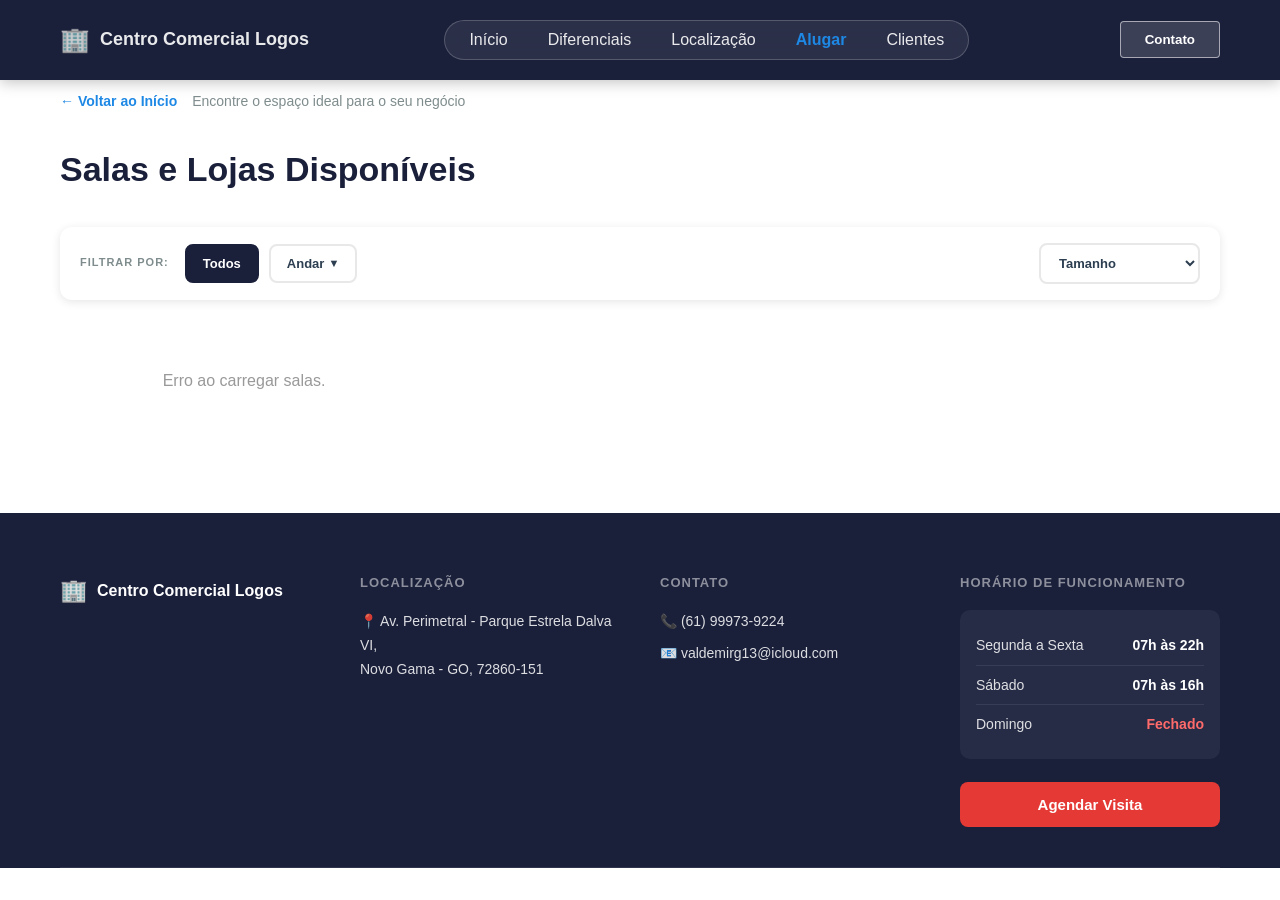
==== commit 5d03da3e: "Filtro Tamanho alinhado a direita + video YouTube por sala - style-v2.css: filtros mobile nowrap com" ====
--- a/detalhes.html
+++ b/detalhes.html
@@ -139,6 +139,14 @@
                         </div>
                     </div>
                 </div>
+
+                <!-- Vídeo da Sala (YouTube) — visível só se a sala tiver URL de vídeo -->
+                <div class="sala-video-section" id="sala-video-section" style="display:none">
+                    <h2>🎬 Vídeo da Sala</h2>
+                    <div class="sala-video-ratio" id="sala-video-container">
+                        <!-- Preenchido via JS -->
+                    </div>
+                </div>
             </div>
         </div>
     </section>
--- a/style-v2.css
+++ b/style-v2.css
@@ -1098,49 +1098,58 @@
 
 .select-tamanho:focus { outline: none; border-color: var(--primary-color); }
 
-/* FILTROS — MOBILE */
+/* FILTROS — MOBILE: horizontal com scroll lateral se necessário */
 @media (max-width: 600px) {
     .filtros-container {
         flex-direction: column;
-        align-items: stretch;
+        align-items: flex-start;
         gap: 10px;
-        padding: 16px;
+        padding: 14px 16px;
     }
 
     .filtros-wrapper {
-        flex-direction: column;
-        gap: 10px;
+        flex-direction: row;
+        flex-wrap: nowrap;
+        align-items: center;
+        justify-content: space-between;
+        gap: 8px;
+        width: 100%;
     }
 
     .filtros-andar {
-        flex-direction: column;
+        flex-direction: row;
+        flex-wrap: nowrap;
         gap: 8px;
     }
 
     .filtro-tamanho {
-        margin-left: 0;
+        margin-left: auto;
+        flex-shrink: 0;
     }
 
     .filtro-btn {
-        width: 100%;
+        width: auto;
         justify-content: center;
-        padding: 12px 16px;
-        font-size: 14px;
+        padding: 9px 14px;
+        font-size: 13px;
+        white-space: nowrap;
     }
 
     .filtro-dropdown {
-        width: 100%;
+        width: auto;
     }
 
     .filtro-dropdown > .filtro-btn {
-        width: 100%;
-        justify-content: space-between;
+        width: auto;
+        justify-content: center;
+        gap: 6px;
     }
 
     .dropdown-menu {
-        width: 100%;
+        width: auto;
+        min-width: 160px;
         left: 0;
-        right: 0;
+        right: auto;
     }
 
     .select-tamanho {
@@ -1477,6 +1486,36 @@
     .sala-detalhes-header { grid-template-columns: 1fr; }
     .sala-detalhes-specs { grid-template-columns: 1fr 1fr; }
     .sala-detalhes-grid { grid-template-columns: 1fr; gap: 20px; }
+}
+
+/* ── Vídeo incorporado por sala ── */
+.sala-video-section {
+    padding: 36px 30px;
+    border-top: 1px solid var(--border-color);
+}
+.sala-video-section h2 {
+    font-size: 22px;
+    font-weight: 700;
+    color: var(--text-primary);
+    margin-bottom: 18px;
+}
+.sala-video-ratio {
+    position: relative;
+    padding-bottom: 56.25%;
+    height: 0;
+    overflow: hidden;
+    border-radius: 12px;
+    background: #000;
+    max-width: 800px;
+}
+.sala-video-ratio iframe {
+    position: absolute;
+    top: 0; left: 0;
+    width: 100%; height: 100%;
+    border: none;
+}
+@media (max-width: 768px) {
+    .sala-video-section { padding: 24px 16px; }
 }
 
 @media (max-width: 768px) {
@@ -1704,6 +1743,15 @@
     z-index: 0;
     overflow: hidden;
 }
+/* Camada que bloqueia qualquer controle do YouTube visível no iframe */
+.hero-video-wrap::after {
+    content: '';
+    position: absolute;
+    inset: 0;
+    z-index: 2;
+    background: transparent;
+    pointer-events: none;
+}
 /* O vídeo vai ocupar 100% sem corte */
 .hero-video-wrap video {
     position: absolute;
